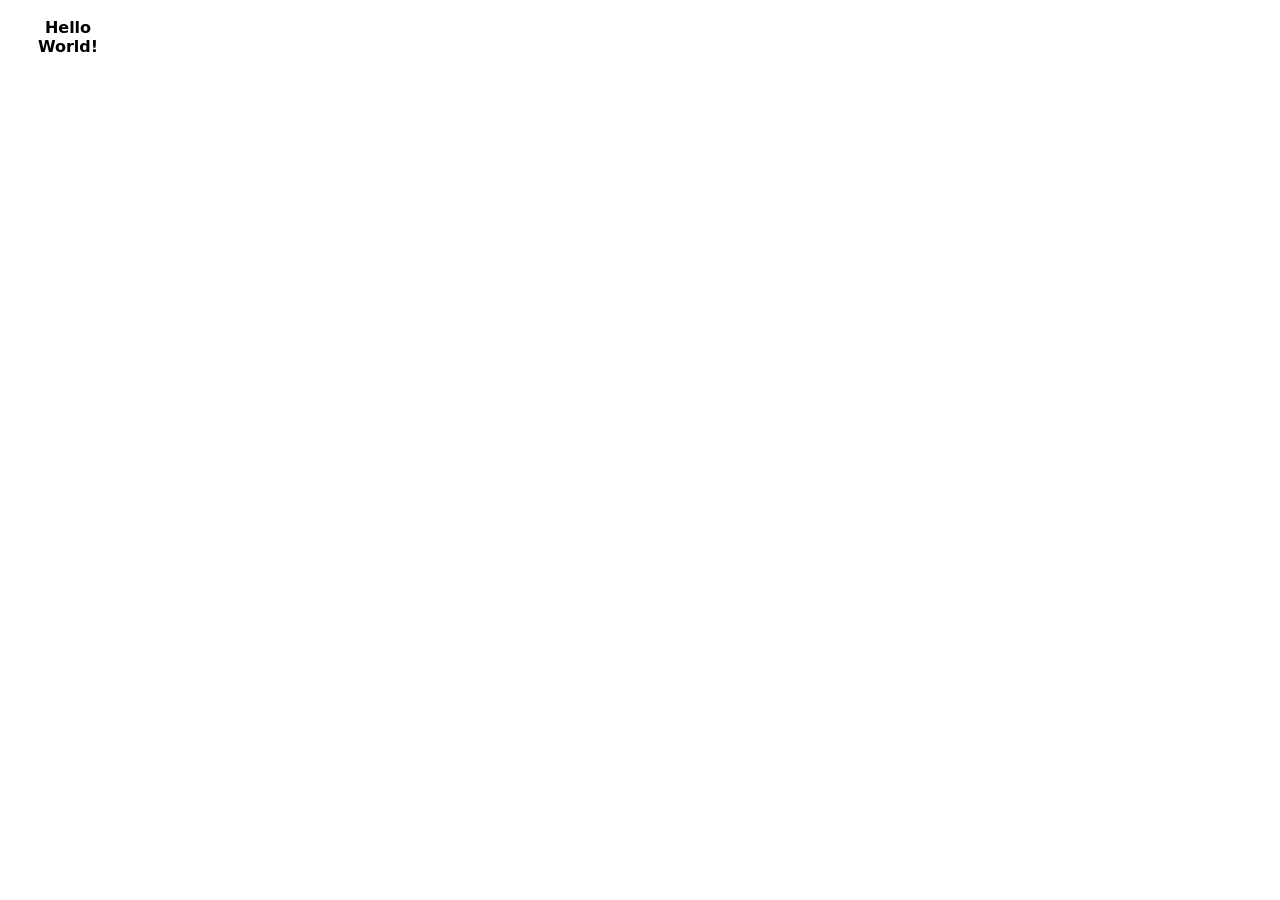
==== Safari_darktool Extension/Resources/popup.html @ a3fdf451 "Initial Commit" ====
<!DOCTYPE html>
<html>
<head>
    <meta charset="UTF-8">
    <link rel="stylesheet" href="popup.css">
    <script type="module" src="popup.js"></script>
</head>
<body>
    <strong>Hello World!</strong>
</body>
</html>
---- Safari_darktool Extension/Resources/popup.css ----
:root {
    color-scheme: light dark;
}

body {
    width: 100px;
    padding: 10px;

    font-family: system-ui;
    text-align: center;
}

@media (prefers-color-scheme: dark) {
    /* Dark Mode styles go here. */
}
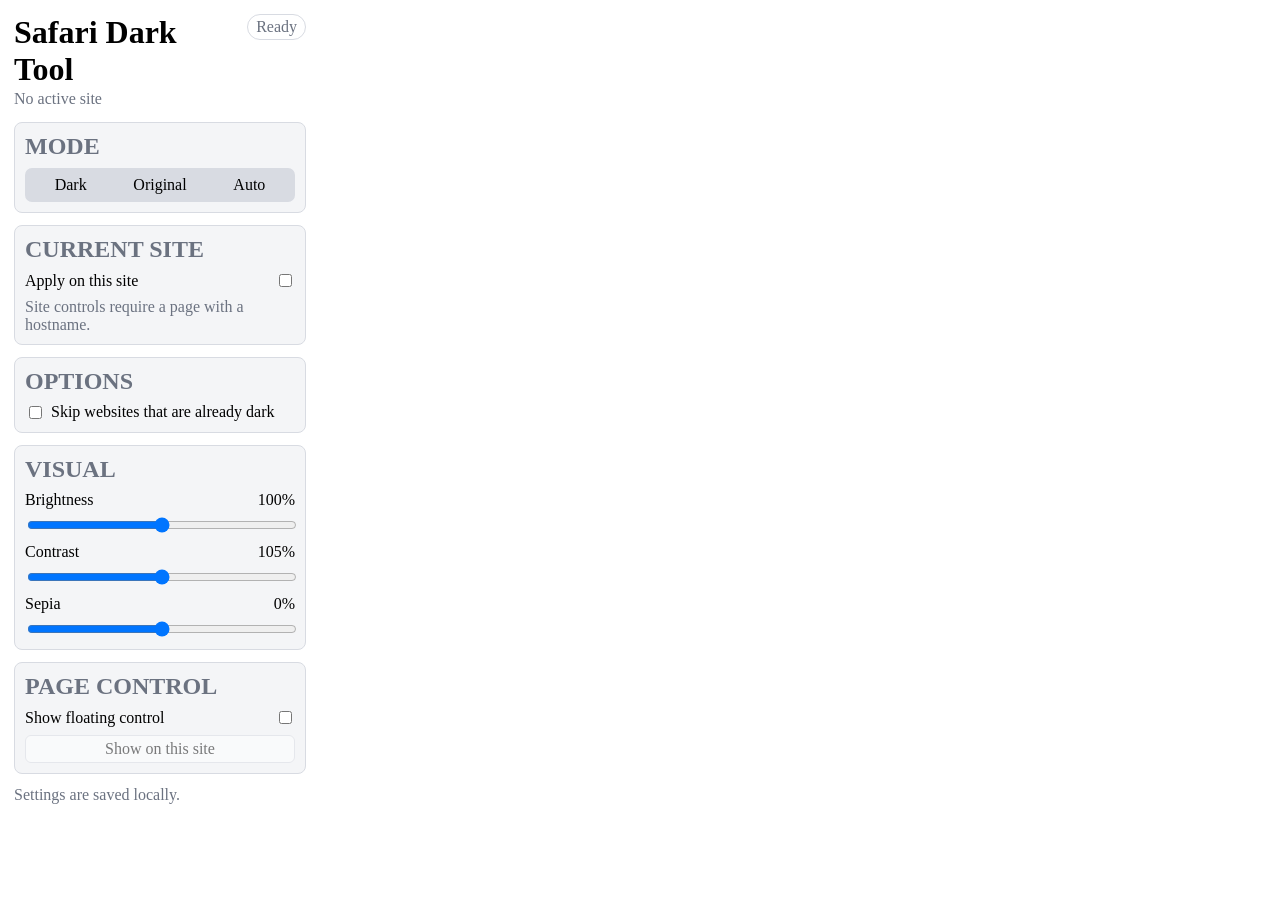
==== commit 1b3a3cb5: "update" ====
--- a/Safari_darktool Extension/Resources/popup.html
+++ b/Safari_darktool Extension/Resources/popup.html
@@ -1,11 +1,76 @@
 <!DOCTYPE html>
-<html>
+<html lang="en">
 <head>
     <meta charset="UTF-8">
+    <meta name="viewport" content="width=device-width, initial-scale=1">
     <link rel="stylesheet" href="popup.css">
     <script type="module" src="popup.js"></script>
 </head>
 <body>
-    <strong>Hello World!</strong>
+    <main class="popup-shell">
+        <header class="popup-header">
+            <div>
+                <h1>Safari Dark Tool</h1>
+                <p id="site-label">No active site</p>
+            </div>
+            <span id="status-pill" class="status-pill">Ready</span>
+        </header>
+
+        <section class="control-group" aria-labelledby="mode-title">
+            <h2 id="mode-title">Mode</h2>
+            <div class="segmented-control" role="group" aria-label="Dark mode">
+                <button type="button" data-mode="dark">Dark</button>
+                <button type="button" data-mode="original">Original</button>
+                <button type="button" data-mode="auto">Auto</button>
+            </div>
+        </section>
+
+        <section class="control-group" aria-labelledby="site-title">
+            <h2 id="site-title">Current Site</h2>
+            <label class="switch-row">
+                <span>Apply on this site</span>
+                <input id="site-enabled" type="checkbox">
+            </label>
+            <p id="site-note" class="note">Site controls require a page with a hostname.</p>
+        </section>
+
+        <section class="control-group" aria-labelledby="options-title">
+            <h2 id="options-title">Options</h2>
+            <label class="checkbox-row">
+                <input id="skip-dark-sites" type="checkbox">
+                <span>Skip websites that are already dark</span>
+            </label>
+        </section>
+
+        <section class="control-group" aria-labelledby="visual-title">
+            <h2 id="visual-title">Visual</h2>
+
+            <label class="slider-row">
+                <span>Brightness <output id="brightness-value">100%</output></span>
+                <input id="brightness" type="range" min="60" max="140" step="1">
+            </label>
+
+            <label class="slider-row">
+                <span>Contrast <output id="contrast-value">105%</output></span>
+                <input id="contrast" type="range" min="60" max="160" step="1">
+            </label>
+
+            <label class="slider-row">
+                <span>Sepia <output id="sepia-value">0%</output></span>
+                <input id="sepia" type="range" min="0" max="100" step="1">
+            </label>
+        </section>
+
+        <section class="control-group" aria-labelledby="floating-title">
+            <h2 id="floating-title">Page Control</h2>
+            <label class="switch-row">
+                <span>Show floating control</span>
+                <input id="floating-enabled" type="checkbox">
+            </label>
+            <button id="restore-floating" class="secondary-button" type="button" disabled>Show on this site</button>
+        </section>
+
+        <p id="status-message" class="status-message" role="status">Settings are saved locally.</p>
+    </main>
 </body>
 </html>
--- a/Safari_darktool Extension/Resources/popup.css
+++ b/Safari_darktool Extension/Resources/popup.css
@@ -1,15 +1,177 @@
 :root {
     color-scheme: light dark;
+    --background: Canvas;
+    --foreground: CanvasText;
+    --muted: #6b7280;
+    --line: #d8dbe2;
+    --control: #f4f5f7;
+    --control-strong: #e7f0ff;
+    --accent: AccentColor;
+}
+
+@media (prefers-color-scheme: dark) {
+    :root {
+        --muted: #a8b0bd;
+        --line: #3a414c;
+        --control: #1d2026;
+        --control-strong: #21324d;
+    }
+}
+
+* {
+    box-sizing: border-box;
 }
 
 body {
-    width: 100px;
-    padding: 10px;
-
-    font-family: system-ui;
-    text-align: center;
+    width: 320px;
+    min-height: 420px;
+    margin: 0;
+    background: var(--background);
+    color: var(--foreground);
+    font: -apple-system-short-body;
 }
 
-@media (prefers-color-scheme: dark) {
-    /* Dark Mode styles go here. */
+button,
+input {
+    font: inherit;
 }
+
+.popup-shell {
+    display: grid;
+    gap: 12px;
+    padding: 14px;
+}
+
+.popup-header {
+    display: flex;
+    align-items: flex-start;
+    justify-content: space-between;
+    gap: 12px;
+    padding-bottom: 2px;
+}
+
+h1,
+h2,
+p {
+    margin: 0;
+}
+
+h1 {
+    font: -apple-system-headline;
+}
+
+h2 {
+    color: var(--muted);
+    font: -apple-system-caption1;
+    text-transform: uppercase;
+}
+
+#site-label {
+    max-width: 200px;
+    margin-top: 2px;
+    color: var(--muted);
+    overflow: hidden;
+    text-overflow: ellipsis;
+    white-space: nowrap;
+}
+
+.status-pill {
+    flex: none;
+    max-width: 96px;
+    padding: 3px 8px;
+    border: 1px solid var(--line);
+    border-radius: 999px;
+    color: var(--muted);
+    font: -apple-system-caption1;
+    overflow: hidden;
+    text-overflow: ellipsis;
+    white-space: nowrap;
+}
+
+.status-pill.active {
+    border-color: var(--accent);
+    color: var(--accent);
+}
+
+.control-group {
+    display: grid;
+    gap: 8px;
+    padding: 10px;
+    border: 1px solid var(--line);
+    border-radius: 8px;
+    background: var(--control);
+}
+
+.segmented-control {
+    display: grid;
+    grid-template-columns: repeat(3, minmax(0, 1fr));
+    gap: 4px;
+    padding: 3px;
+    border-radius: 7px;
+    background: var(--line);
+}
+
+.segmented-control button {
+    min-width: 0;
+    min-height: 28px;
+    border: 0;
+    border-radius: 5px;
+    background: transparent;
+    color: var(--foreground);
+}
+
+.segmented-control button[aria-pressed="true"] {
+    background: var(--control-strong);
+    color: var(--accent);
+    font-weight: 600;
+}
+
+.switch-row,
+.checkbox-row,
+.slider-row {
+    display: grid;
+    gap: 6px;
+}
+
+.switch-row {
+    grid-template-columns: minmax(0, 1fr) auto;
+    align-items: center;
+}
+
+.checkbox-row {
+    grid-template-columns: auto minmax(0, 1fr);
+    align-items: start;
+}
+
+.slider-row span {
+    display: flex;
+    justify-content: space-between;
+    gap: 12px;
+}
+
+input[type="range"] {
+    width: 100%;
+}
+
+.note,
+.status-message {
+    color: var(--muted);
+    font: -apple-system-caption1;
+}
+
+.note[hidden] {
+    display: none;
+}
+
+.secondary-button {
+    min-height: 28px;
+    border: 1px solid var(--line);
+    border-radius: 6px;
+    background: Canvas;
+    color: var(--foreground);
+}
+
+.secondary-button:disabled,
+input:disabled {
+    opacity: 0.5;
+}
